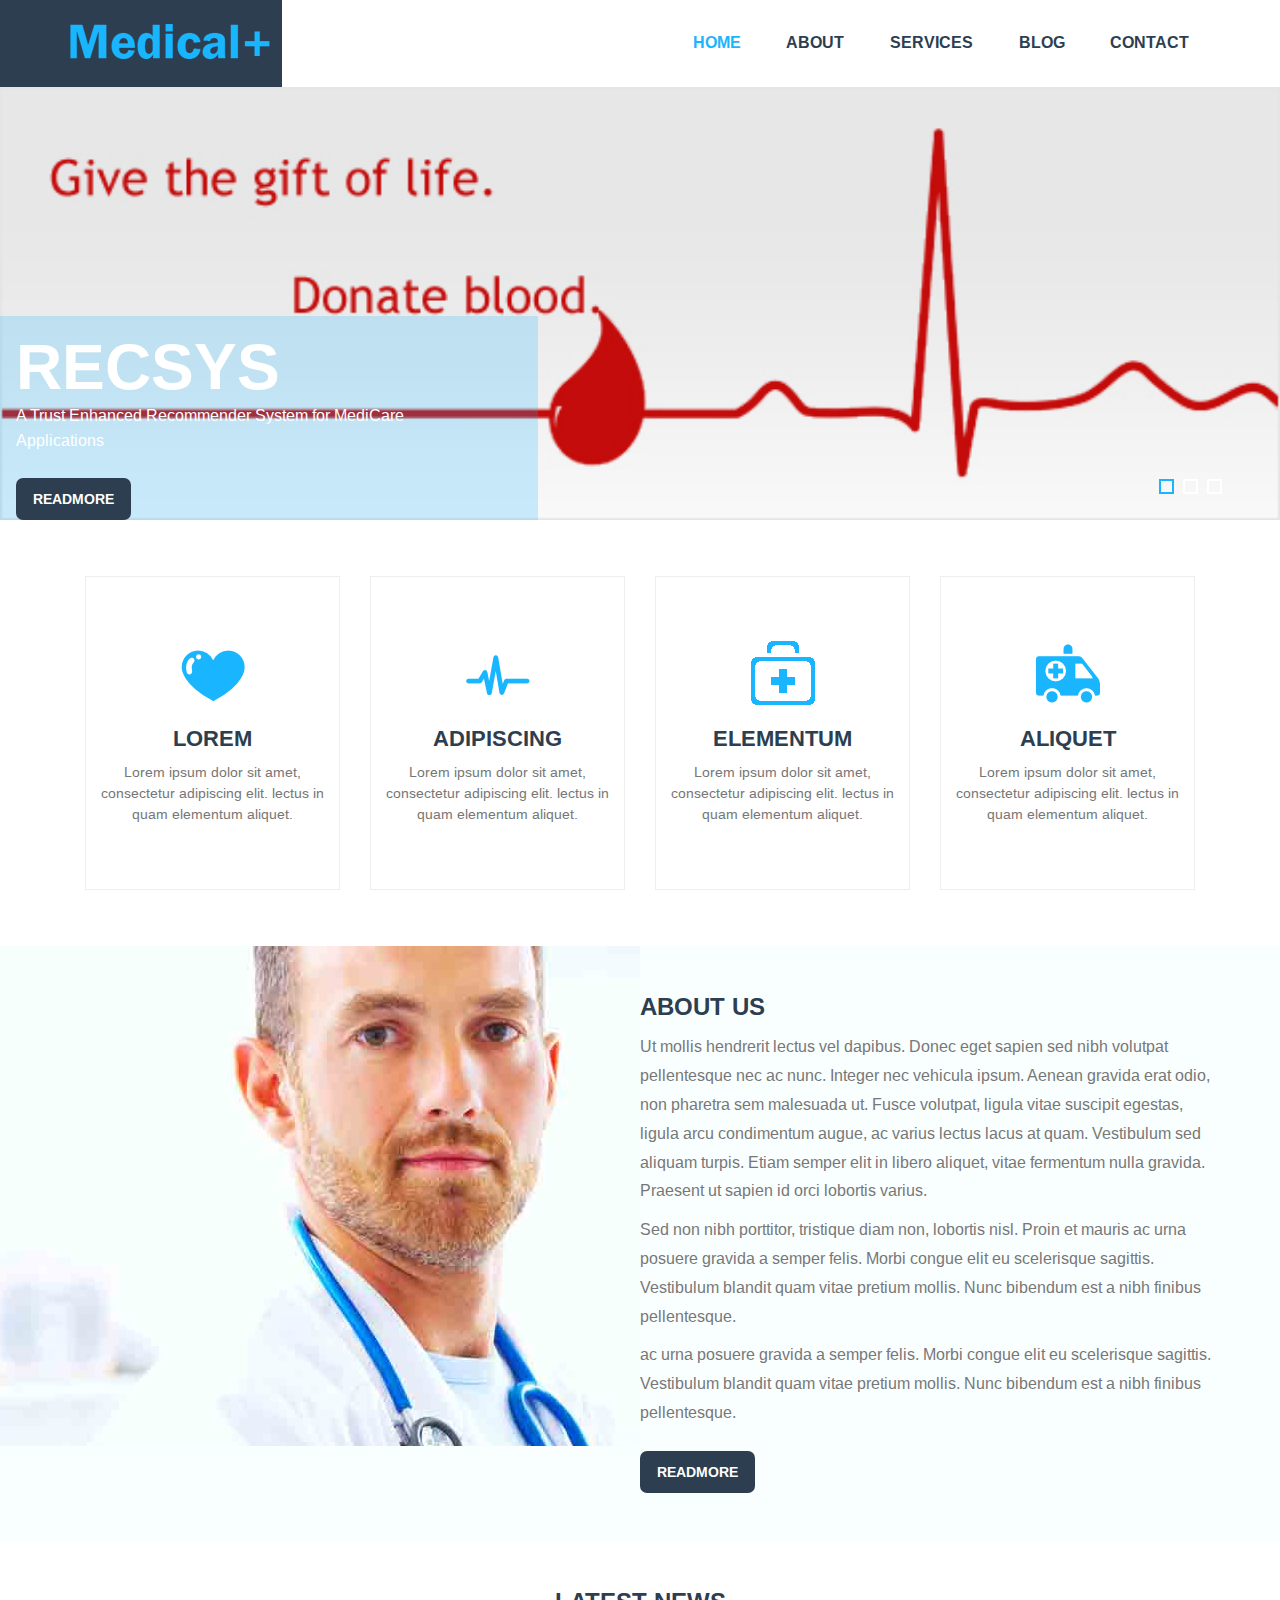
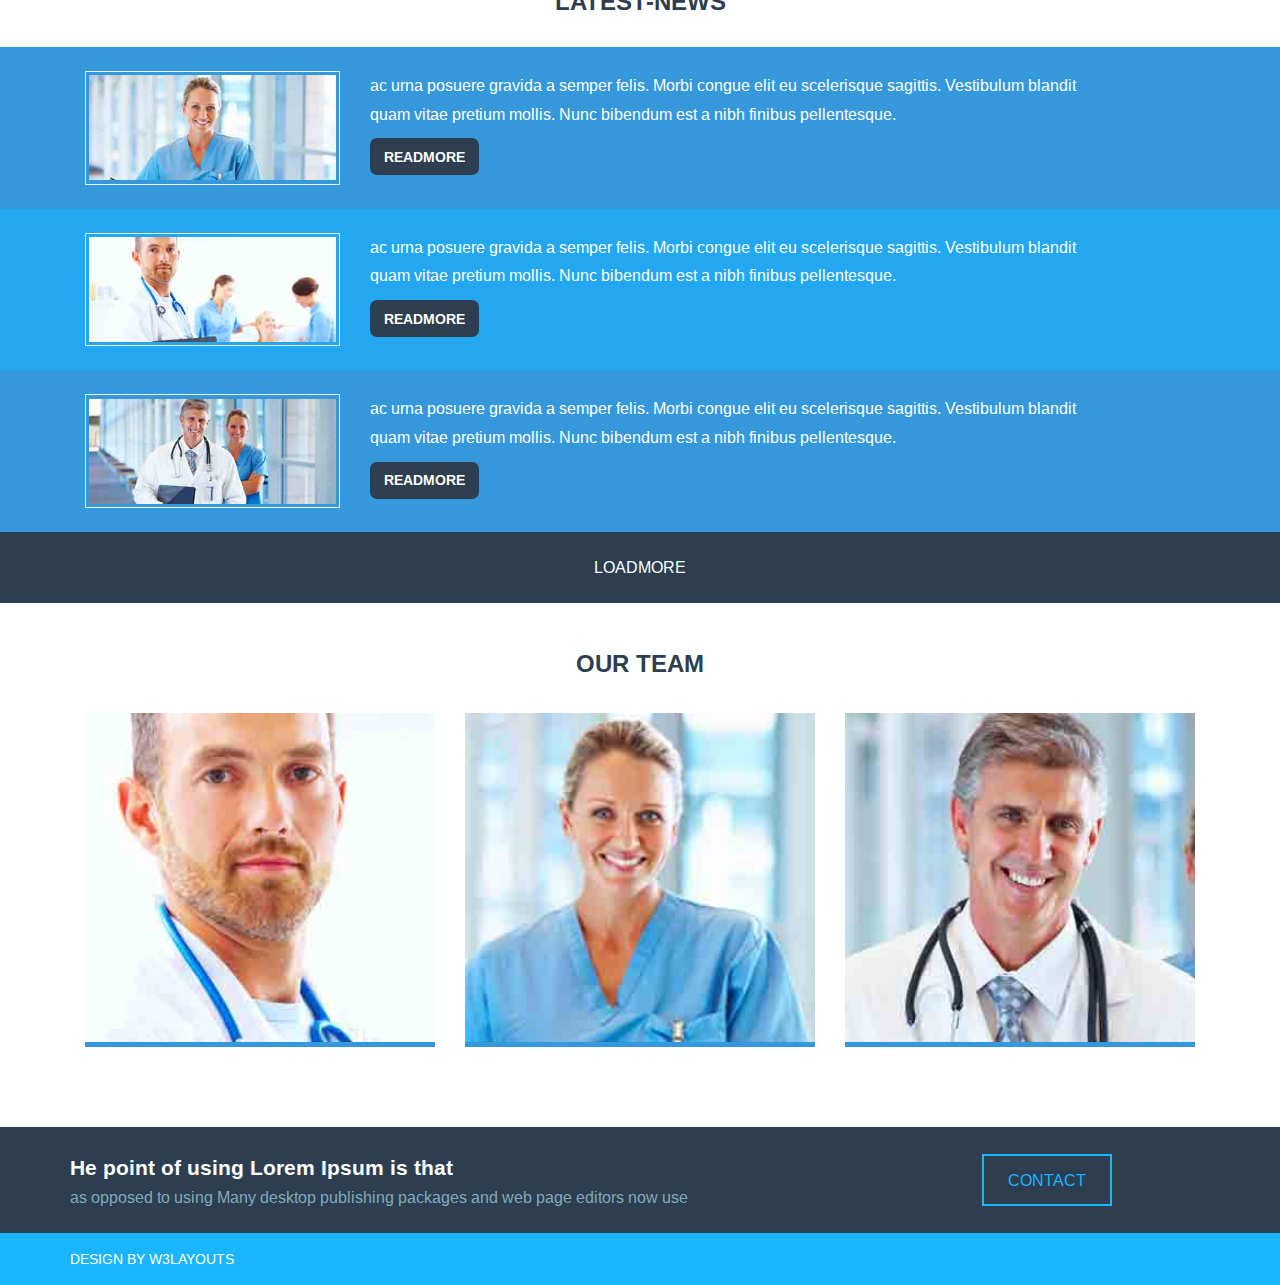
==== templates/Templates/web/index.html @ cd2fe756 "sample templates collection for UI" ====
<!DOCTYPE HTML>
<html>
	<head>
		<title>tRecSys</title>
		<link href="css/bootstrap.css" rel='stylesheet' type='text/css' />
		<script src="js/jquery.min.js"></script>
		 <!-- Custom Theme files -->
		<link href="css/style.css" rel='stylesheet' type='text/css' />
   		 <!-- Custom Theme files -->
   		 <meta name="viewport" content="width=device-width, initial-scale=1">
		 <script type="application/x-javascript"> addEventListener("load", function() { setTimeout(hideURLbar, 0); }, false); function hideURLbar(){ window.scrollTo(0,1); } </script>
   		 <!-- webfonts -->
   		 <link href='http://fonts.googleapis.com/css?family=Arimo:400,700' rel='stylesheet' type='text/css'>
   		  <!-- webfonts -->
	</head>
	<body>
		<!-- container -->
			<!-- header -->
			<div class="header">
				<div class="container">
					<!-- logo -->
					<div class="logo">
						<a href="index.html"><img src="images/logo.png" title="medicalpluse" /></a>
					</div>
					<!-- logo -->
					<!-- top-nav -->
					<div class="top-nav">
						<span class="menu"> </span>
						<ul>
							<li class="active"><a href="index.html">Home</a></li>
							<li><a href="about.html">About</a></li>
							<li><a href="services.html">Services</a></li>
							<li><a href="blog.html">Blog</a></li>
							<li><a href="contact.html">Contact</a></li>
						</ul>
					</div>
					<!-- top-nav -->
					<!-- script-for-nav -->
					<script>
						$(document).ready(function(){
							$("span.menu").click(function(){
								$(".top-nav ul").slideToggle(300);
							});
						});
					</script>
					<!-- script-for-nav -->
					<div class="clearfix"> </div>
				</div>
			</div>
			<!-- /header -->
		</div>
		<!-- /container -->
		<!-- banner -->
		<div class="benner">
				<!-- slider -->
				<!--- img-slider --->
				<div class="img-slider">
						<!----start-slider-script---->
					<script src="js/responsiveslides.min.js"></script>
					 <script>
					    // You can also use "$(window).load(function() {"
					    $(function () {
					      // Slideshow 4
					      $("#slider4").responsiveSlides({
					        auto: true,
					        pager: true,
					        nav: true,
					        speed: 500,
					        namespace: "callbacks",
					        before: function () {
					          $('.events').append("<li>before event fired.</li>");
					        },
					        after: function () {
					          $('.events').append("<li>after event fired.</li>");
					        }
					      });
					
					    });
					  </script>
					<!----//End-slider-script---->
					<!-- Slideshow 4 -->
					    <div  id="top" class="callbacks_container">
					      <ul class="rslides" id="slider4">
					        <li>
					          <img class="img-responsive" src="images/slide1.jpg" alt="">
					          <div class="slider-caption">
					          	<h1>RecSys</h1>
					         	 <p>A Trust Enhanced Recommender System for MediCare Applications </p>
					         	 <a class="caption-btn" href="#">ReadMore</a>
					          </div>
					        </li>
					        <li>
					          <img src="images/slide2.jpg" alt="">
					           <div class="slider-caption">
					          	<h1>RecSys</h1>
					          	<p>A Trust Enhanced Recommender Systems for Medicare Applications </p>
					            <a class="caption-btn" href="#">ReadMore</a>
					          </div>
					        </li>
					        <li>
					          <img src="images/slide3.jpg" alt="">
					           <div class="slider-caption">
					           	<h1>RecSys</h1>
					           <p>A Trust Enhanced Recommender Systems for Medicare Applications  </p>
					           <a class="caption-btn" href="#">ReadMore</a>
					          </div>
					        </li>
					      </ul>
					    </div>
					    <div class="clearfix"> </div>
					</div>
						<!-- slider -->
					</div>
		<!-- /banner -->
		<!-- top-grids -->
		<div class="top-grids text-center">
			<div class="container">
				<div class="col-md-3">
					<div class="top-grid">
						<span class="t-icon1"> </span>
						<h3>Lorem</h3>
						 <p>Lorem ipsum dolor sit amet, consectetur adipiscing elit. lectus in quam elementum aliquet.</p>
					</div>
				</div>
				<div class="col-md-3">
					<div class="top-grid">
						<span class="t-icon2"> </span>
						<h3>adipiscing</h3>
						 <p>Lorem ipsum dolor sit amet, consectetur adipiscing elit. lectus in quam elementum aliquet.</p>
					</div>
				</div>
				<div class="col-md-3">
					<div class="top-grid">
						<span class="t-icon3"> </span>
						<h3>elementum</h3>
						 <p>Lorem ipsum dolor sit amet, consectetur adipiscing elit. lectus in quam elementum aliquet.</p>
					</div>
				</div>
				<div class="col-md-3">
					<div class="top-grid">
						<span class="t-icon4"> </span>
						<h3>aliquet</h3>
						 <p>Lorem ipsum dolor sit amet, consectetur adipiscing elit. lectus in quam elementum aliquet.</p>
					</div>
				</div>
				<div class="clearfix"> </div>
			</div>
			
		</div>
		<!-- top-grids -->
		<!-- mid-grids -->
		<div class="mid-grids">
			<div class="col-md-6 mid-grid-left">
				
			</div>
			<div class="col-md-6 mid-grid-right">
				<h2>About Us</h2>
				<p>Ut mollis hendrerit lectus vel dapibus. Donec eget sapien sed nibh volutpat pellentesque nec ac nunc. Integer nec vehicula ipsum. Aenean gravida erat odio, non pharetra sem malesuada ut. Fusce volutpat, ligula vitae suscipit egestas, ligula arcu condimentum augue, ac varius lectus lacus at quam. Vestibulum sed aliquam turpis. Etiam semper elit in libero aliquet, vitae fermentum nulla gravida. Praesent ut sapien id orci lobortis varius.</p>
				<p>Sed non nibh porttitor, tristique diam non, lobortis nisl. Proin et mauris ac urna posuere gravida a semper felis. Morbi congue elit eu scelerisque sagittis. Vestibulum blandit quam vitae pretium mollis. Nunc bibendum est a nibh finibus pellentesque.</p>
				<p>ac urna posuere gravida a semper felis. Morbi congue elit eu scelerisque sagittis. Vestibulum blandit quam vitae pretium mollis. Nunc bibendum est a nibh finibus pellentesque.</p>
				<a class="about-btn" href="about.html">ReadMore</a>
			</div>
			<div class="clearfix"> </div>
		</div>
		<!-- mid-grids -->
		<!-- bottom-grids -->
		<div class="bottom-grids">
				<h2>Latest-News</h2>
				<div class="bottom-grid bottom-grid1">
					<div class="container">
					<div class="col-md-3 bottom-grid-left">
						<a href="#"><img src="images/pic1.jpg" title="name" /></a>
					</div>
					<div class="col-md-9 bottom-grid-right">
						<p>ac urna posuere gravida a semper felis. Morbi congue elit eu scelerisque sagittis. Vestibulum blandit quam vitae pretium mollis. Nunc bibendum est a nibh finibus pellentesque.</p>
						<a class="news-btn" href="#">ReadMore</a>
					</div>
					<div class="clearfix"> </div>
					</div>
				</div>
				<div class="bottom-grid bottom-grid2">
					<div class="container">
					<div class="col-md-3 bottom-grid-left">
						<a href="#"><img src="images/pic2.jpg" title="name" /></a>
					</div>
					<div class="col-md-9 bottom-grid-right">
						<p>ac urna posuere gravida a semper felis. Morbi congue elit eu scelerisque sagittis. Vestibulum blandit quam vitae pretium mollis. Nunc bibendum est a nibh finibus pellentesque.</p>
						<a class="news-btn" href="#">ReadMore</a>
					</div>
					<div class="clearfix"> </div>
					</div>
				</div>
				<div class="bottom-grid bottom-grid3">
					<div class="container">
					<div class="col-md-3 bottom-grid-left">
						<a href="#"><img src="images/pic3.jpg" title="name" /></a>
					</div>
					<div class="col-md-9 bottom-grid-right">
						<p>ac urna posuere gravida a semper felis. Morbi congue elit eu scelerisque sagittis. Vestibulum blandit quam vitae pretium mollis. Nunc bibendum est a nibh finibus pellentesque.</p>
						<a class="news-btn" href="#">ReadMore</a>
					</div>
					<div class="clearfix"> </div>
					</div>
				</div>
				<div class="clearfix"> </div>
				<a class="load-news" href="#">LoadMore</a>
			</div>
		</div>
		<!-- bottom-grids -->
		<!-- team -->
		<div class="team">
						<div class="container">
							<div class="team-head text-center">
								<h3>Our team</h3>
							</div>
							<!-- team-grids -->
							<div class="team-grids">
								<div class="col-md-4">
									<div class="team-grid">
										<div class="team-people">
											<div class="team-people-pic">
												<img src="images/d1.jpg" title="name">
											</div>
											<div class="team-people-info">
												<h3>Established</h3>
												<p>reader will be distracted by the readable</p>
											</div>
										</div>
									</div>
								</div>
								<div class="col-md-4">
									<div class="team-grid">
										<div class="team-people">
											<div class="team-people-pic">
												<img src="images/d2.jpg" title="name">
											</div>
											<div class="team-people-info">
												<h3>Established</h3>
												<p>reader will be distracted by the readable</p>
											</div>
										</div>
									</div>
								</div>
								<div class="col-md-4">
									<div class="team-grid">
										<div class="team-people">
											<div class="team-people-pic">
												<img src="images/d3.jpg" title="name">
											</div>
											<div class="team-people-info">
												<h3>Established</h3>
												<p>reader will be distracted by the readable</p>
											</div>
										</div>
									</div>
								</div>
								<div class="clearfix"> </div>
							</div>
						</div>
					</div>
		<!-- team -->
		<!-- team-grids-caption -->
		<div class="team-grids-caption">
								<div class="container">
									<div class="team-grids-caption-left">
										<h4>He point of using Lorem Ipsum is that</h4>
										<p>as opposed to using Many desktop publishing packages and web page editors now use </p>
									</div>
									<div class="team-grids-caption-right">
										<a class="team-btn" href="contact.html">Contact</a>
									</div>
									<div class="clearfix"> </div>
								</div>
							</div>
		<!-- team-grids-caption -->
		<!-- footer -->
		<div class="footer">
			<div class="container">
				<p class="copy-right">Design by <a href="http://w3layouts.com/">W3layouts</a></p>
			</div>
		</div>
		<!-- /footer -->
	</body>
</html>
---- templates/Templates/web/css/style.css ----
/*--
Author: W3layouts
Author URL: http://w3layouts.com
License: Creative Commons Attribution 3.0 Unported
License URL: http://creativecommons.org/licenses/by/3.0/
--*/
html, body{
  	font-family: 'Arimo', sans-serif;
    font-size: 100%;
  	background: #FFf;
}
body a{
	transition:0.5s all;
	-webkit-transition:0.5s all;
	-moz-transition:0.5s all;
	-o-transition:0.5s all;
	-ms-transition:0.5s all;
}
input [type="text"],input [type="submit"],input [type="button"],textarea{
	-webkit-appearance:none;
}
/*-- header --*/
.header{
	padding: 1em 0;
	background: url(../images/header-bg.png) no-repeat 0px 0px;
	background-size: 27% 100%;
}
.logo{
	float:left;
	margin-top:0.5em;
}
span.menu{
	display:none;
}
.top-nav{
	float:right;
}
.top-nav ul{
	margin:0;
	padding:0;
}
.top-nav ul li{
	display:inline-block;
}
.top-nav ul li a{
	text-transform:uppercase;
	font-weight:700;
	color:#2C3E50;
	margin:1em 1.3em;
	display:inline-block;
	text-decoration:none;
}
.top-nav ul li a:hover,.top-nav ul li.active a{
	color:#19b5fe;
}
/*----slider----*/
.benner{
}
.img-slider{
}
#slider2,
#slider3 {
  box-shadow: none;
  -moz-box-shadow: none;
  -webkit-box-shadow: none;
  margin: 0 auto;
}
.rslides_tabs li {
  display: inline;
  float: none;
  margin-right: 1px;
}
.rslides_tabs a {
  width: auto;
  line-height: 20px;
  padding: 9px 20px;
  height: auto;
  background: transparent;
  display: inline;
}
.rslides_tabs li:first-child {
  margin-left: 0;
}
.rslides_tabs .rslides_here a {
  background: rgba(255,255,255,.1);
  color: #fff;
  font-weight: bold;
}
.events {
  list-style: none;
}
.callbacks_container {
  position: relative;
  float: left;
  width: 100%;
}
.callbacks {
  position: relative;
  list-style: none;
  overflow: hidden;
  width: 100%;
  padding: 0;
  margin: 0;
}
.callbacks li {
  position: absolute;
  width: 100%;
  left: 0;
  top: 0;
}
.callbacks img {
  position: relative;
  z-index: 1;
  height: auto;
  border: 0;
}
.callbacks_nav {
  	display:none;
}
.rslides {
  position: relative;
  list-style: none;
  overflow: hidden;
  width: 100%;
  padding: 0;
  margin: 0;
}
.rslides li {
  -webkit-backface-visibility: hidden;
  position: absolute;
  display: none;
  width: 100%;
  left: 0;
  top: 0;
}
.rslides li:first-child {
  position: relative;
  display: block;
  float: left;
}
.rslides img {
  height: auto;
  border: 0;
  width:100%;
}
.callbacks_tabs{
	list-style: none;
	position: absolute;
	bottom: 6%;
	z-index: 999;
	right: 4.5%;
	padding: 0;
	margin: 0;
}
.callbacks_tabs li{
	display:inline-block;
}
@media screen and (max-width: 600px) {
  h1 {
    font: 24px/50px "Helvetica Neue", Helvetica, Arial, sans-serif;
    }
  .callbacks_nav {
    top: 47%;
    }
}
/*----*/
.callbacks_tabs a{
   visibility: hidden;
}
.callbacks_tabs a:after {
  content: "\f111";
  font-size:0;
  font-family: FontAwesome;
  visibility: visible;
  display: block;
  height:15px;
  width:15px;
  display:inline-block;
  border:2px solid #FFF;
}
.callbacks_here a:after{
	border:2px solid #19b5fe;
}
/*-- slider-caption --*/
.slider-caption{
	position: absolute;
	top: 0;
	z-index: 999;
	left: 0%;
	top: 59%;
	background: rgba(25, 181, 254, 0.21);
	padding: 1em;
	width: 42%;
}
.slider-caption h1{
	font-weight: 700;
	text-transform: uppercase;
	font-size: 4em;
	margin: 0;
	padding: 0;
	color:#FFF;
}
.slider-caption{

}
.slider-caption h1 span{
	color:#2C3E50;
}
.slider-caption p{
	color: #FFF;
	font-weight: 100;
	font-size: 1em;
	width: 89%;
	line-height: 1.6em;
}
a.caption-btn{
	background:#2C3E50;
	padding:0.8em 1.2em;
	text-transform:uppercase;
	color:#FFF;
	font-weight:700;
	display:inline-block;
	margin-top:1em;
	text-decoration:none;
	font-size: 0.875em;
	border-radius:0.5em;
	-webkit-border-radius:0.5em;
	-moz-border-radius:0.5em;
	-o-border-radius:0.5em;
	-ms-border-radius:0.5em;
}
a.caption-btn:hover{
	background:#19b5fe;
}
/*-- //slider --*/
/*-- top-grids --*/
.top-grids{
	padding:3.5em 0;
}
.top-grid{
	border:1px solid #EEE;
	padding:4em 0;
	transition:border-color 0.5s all;
}
.top-grid:hover{
	border-color:#19b5fe;
}
.top-grid h3{
	color: #2C3E50;
	font-size: 1.4em;
	text-transform: uppercase;
	margin: 0;
	padding: 0.7em 0 0.5em;
	font-weight: 900;
}
.top-grid p{
	color: #777;
	line-height: 1.5em;
	font-size: 0.875em;
	width: 90%;
	margin: 0 auto;
}
.top-grid span{
	width:64px;
	height:64px;
	display:inline-block;
	background:url(../images/top-icons.png) no-repeat 0px 0px;
}
.top-grid span.t-icon1{
	background-position:0px 0px;
}
.top-grid span.t-icon2{
	background-position: -84px 0px;
}
.top-grid span.t-icon3{
	background-position: -162px 0px;
}
.top-grid span.t-icon4{
	background-position: -242px 0px;
}
/*-- mid-grids --*/
.mid-grids {
	background: #f9ffff;
}
.mid-grid-right{
	padding:3em 0;
}
.mid-grid-left{
	padding:0;
	background:url(../images/about-pic.jpg) no-repeat 0px 0px;
	background-size:cover;
	min-height:500px;
}
.mid-grid-right h2{
	color: #2C3E50;
	font-size: 1.5em;
	text-transform: uppercase;
	margin: 0;
	padding: 0em 0 0.5em;
	font-weight: 900;
}
.mid-grid-right p{
	color: #777;
	line-height: 1.8em;
	width:90%;
}
a.about-btn{
	background:#2C3E50;
	padding:0.8em 1.2em;
	text-transform:uppercase;
	color:#FFF;
	font-weight:700;
	display:inline-block;
	margin-top:1em;
	text-decoration:none;
	font-size: 0.875em;
	border-radius:0.5em;
	-webkit-border-radius:0.5em;
	-moz-border-radius:0.5em;
	-o-border-radius:0.5em;
	-ms-border-radius:0.5em;
}
a.about-btn:hover{
	background:#19b5fe;
}
/*-- .bottom-grids --*/
.bottom-grids{
	padding: 3em 0 0 0;
}
.bottom-grids h2{
	color: #2C3E50;
	font-size: 1.5em;
	text-transform: uppercase;
	margin: 0;
	padding: 0em 0 1.3em;
	font-weight: 900;
	text-align: center;
}
.bottom-grids h2{
	
}
.bottom-grid-left img{
	width:100%;
	border:1px solid #EEE;
	padding:0.2em;
}
a.news-btn{
	background:#2C3E50;
	padding:0.6em 1em;
	text-transform:uppercase;
	color:#FFF;
	font-weight:700;
	display:inline-block;
	text-decoration:none;
	font-size: 0.875em;
	border-radius:0.5em;
	-webkit-border-radius:0.5em;
	-moz-border-radius:0.5em;
	-o-border-radius:0.5em;
	-ms-border-radius:0.5em;
}
a.news-btn:hover{
	background:#19b5fe;
}
.bottom-grid-right p{
	color: #FFF;
	line-height: 1.8em;
	width: 90%;
}
.bottom-grid{
	padding:1.5em 0;
}
.bottom-grid1{
	background:#3498DB;
}
.bottom-grid2{
	background:#22A7F0;
}
.bottom-grid3{
	background:#3498DB;
}
a.load-news{
	background:#2C3E50;
	display:block;
	 text-align:center;
	 color:#FFF;
	 text-transform:uppercase;
	 padding:1.5em 0;
	 text-decoration:none;
}
a.load-news:hover{
	background: #19b5fe;
}
/*--- team ---*/
.team{
	padding: 3em 0;
}
.team-head{
	
}
.team-head h3{
	font-weight: 700;
	text-transform: uppercase;
	color: #2C3E50;
	margin: 0;
	padding: 0 0 0.5em 0;
}
.team-people{
	position:relative;
}
.team-people-pic{
	position:relative;
}
.team-people-info{
	position:absolute;
	top:0px;
	bottom:0px;
	width:100%;
	background:rgba(25, 181, 254, 0.58);
	text-align:center;
	display:none;
}
.team-people-pic img{
	width:100%;
}
.team-people-info h3{
	margin-top: 4.5em;
	color:#FFF;
	font-weight:700;
	text-transform:uppercase;
	margin-bottom:0;
	padding:0 0 0.5em 0;
}
.team-people-info p{
	color:#FFF;
	width:90%;
	margin:0 auto;
}
.team-grid:hover div.team-people-info{
	display:block;
}
.team-grids{
	padding:1.5em 0 0 0;
}
.team-grids-caption{
	background:#f2f2f2;
	padding:1.5em 0;
}
.team-grids-caption-left{
	float: left;
	width: 77%;
	margin-top: 0.38em;
}
.team-grids-caption-right{
	float:right;
	width:20%;
}
.team-grids-caption-left h4{
	color:#2C3E50;
	font-weight:700;
	font-size:1.3em;
	margin:0;
	padding:0 0 0.3em 0;
}
.team-grids-caption-left p{
	margin:0;
	padding:0;
	color:#777;
}
.team-grid {
	margin: 0 0 2em 0;
	border-bottom: 5px solid #3498DB;
}
.team-grid:hover div.team-people-pic img{
}
.team-grids-caption{
	background:#2C3E50;
	padding:1.5em 0;
}
.team-grids-caption-left{
	float: left;
	width: 77%;
	margin-top: 0.38em;
}
.team-grids-caption-right{
	float:right;
	width:20%;
}
.team-grids-caption-left h4{
	color:#FFF;
	font-weight:700;
	font-size:1.3em;
	margin:0;
	padding:0 0 0.3em 0;
}
.team-grids-caption-left p{
	margin: 0;
	padding: 0;
	color: #81AABD;
}
a.team-btn{
	border: 2px solid #19b5fe;
	text-transform: uppercase;
	padding: 0.8em 1.5em;
	margin-top: 0.2em;
	display: inline-block;
	color: #19b5fe;
	text-decoration: none;
}
a.team-btn:hover{
	border-color:#FFF;
	color:#FFF;
}
/*-- footer --*/
.footer{
	padding:1em 0;
	background:#19b5fe;
}
p.copy-right{
	float:left;
	margin:0;
	padding:0;	
	color:#FFF;
	text-transform:uppercase;
	font-size:0.875em;
}
p.copy-right a{
	color:#FFF;
	text-decoration:none;
}
p.copy-right a:hover{
	color:#2C3E50;
}
/*-- about us --*/
.header-border{
	border-bottom: 1px solid #F9F9F9;
}
/*-- aboutus --*/
.about{
}
.about-left{
	
}
.about-left h1{
	font-weight: 700;
	text-transform: uppercase;
	color: #2C3E50;
	margin: 0;
	padding: 0 0 0.5em 0;
	font-size:1.5em;
}
.about-left p{
	color: #777;
	line-height: 1.8em;
}
.about-grids{
	padding:1.5em 0;
}
.about-left ul{
	margin:0 0 0.8em 3em;
	padding:0;
}
.about-left ul li{
	display:block;
}
.about-left ul li a{
	color: #777;
	text-decoration:none;
	padding:0.3em 0;
	display:block;
}
.about-left ul li a:hover{
	color:#19b5fe;
}
.about-left ul li a span{
	width:8px;
	height:8px;
	display:inline-block;
	background:url(../images/arrow.png) no-repeat 0px 0px;
	margin-right:0.5em;
}
.about-left h2{
	font-weight: 700;
	text-transform: uppercase;
	color: #2C3E50;
	margin: 0;
	padding: 0 0 0.5em 0;
	font-size:1.3em;
}
.news-grid{
	margin-top: 0.7em;
}
.news-grid img{
	width:100%;
}
.recent-posts{
	margin-top:2em;
}
.recent-post-grids{
	
}
.r-post-grid-left{
	float:left;
	width:29%;
}
.r-post-grid-left a img{
	width:100%;
	border:1px solid #EEE;
	padding:0.2em;
}
.r-post-grid-right{
	float:right;
	width:68%;
}
.r-post-grid-right h4{
	margin:0;
	padding:0 0 0.4em 0;
	color:#2C3E50;
	text-transform:uppercase;
	font-size:0.9em;
}
.r-post-grid-right p{
	color: #777;
	font-size: 0.875em;
	line-height: 1.5em;
	margin:0;
}
.r-post-grid{
	border-bottom:1px dotted #EEE;
	padding:0.8em 0 0.8em 0;
}
/*-- services --*/
/*--  services --*/
.services{
	padding:1.5em 0;
}
.services-left{
	padding-left:0;
}
.services-left h1{
	font-weight: 700;
	text-transform: uppercase;
	color: #2C3E50;
	margin: 0;
	padding: 0 0 0.5em 0;
	font-size: 1.5em;
}
.services-left-grid{
	padding:1em 0;	
}
.services-left-grid h3{
	font-weight: 700;
	text-transform: uppercase;
	color: #2C3E50;
	margin: 0;
	padding: 0 0 0.5em 0;
	font-size: 1.2em;
}
.services-left-grid p{
	color: #777;
	line-height: 1.8em;
	margin: 0.5em 0 0.8em 0;
}
a.more-btn{
	background: #2C3E50;
	padding: 0.7em 1em;
	font-size: 0.875em;
	text-transform: uppercase;
	color: #FFF;
	font-weight: 700;
	display: inline-block;
	margin-top: 1em;
	text-decoration: none;
	border-radius: 0.5em;
	-webkit-border-radius: 0.5em;
	-moz-border-radius: 0.5em;
	-o-border-radius: 0.5em;
	-ms-border-radius: 0.5em;
}
a.more-btn:hover{
	background: #19b5fe;
}
ul.pagenation{
	margin: 1em 0 0 0;
	padding: 0;
}
ul.pagenation li{
	display:inline-block;
}
ul.pagenation li a{
	background: #2C3E50;
	padding: 0.7em 1em;
	font-size: 0.875em;
	text-transform: uppercase;
	color: #FFF;
	font-weight: 700;
	display: inline-block;
	text-decoration: none;
	border-radius: 0.5em;
	-webkit-border-radius: 0.5em;
	-moz-border-radius: 0.5em;
	-o-border-radius: 0.5em;
	-ms-border-radius: 0.5em;
}
ul.pagenation li a:hover{
	background: #19b5fe;
}
.services-right ul li a{
	display:block;
}
.services-right ul{
	margin:0;
	padding:0;
}
.services-right ul li{
	display:block;
}
.services-right ul li a{
	color:#777;
	padding:0.5em 0;
	border-bottom:1px dashed #EEE;
	text-decoration:none;
}
.services-right ul li a:hover{
	color:#19b5fe;
}
.services-right ul li a span{
	width:8px;
	height:8px;
	display:inline-block;
	background:url(../images/arrow.png) no-repeat 0px 0px;
	margin-right:0.4em;
}
.services-right h3{
	font-weight: 700;
	text-transform: uppercase;
	color: #2C3E50;
	margin: 0;
	padding: 0 0 0.9em 0;
	font-size: 1.3em;
}
/*-- blog --*/
.blog{
	
}
.blog a{
	text-decoration:none;
}
.blog-head-left{
	float:left;
}
.blog-head-left h3{
	color:#FFF;
	font-size:2em;
}
.blog-head-right{
	float:right;
	margin-top: 0.7em;
}
.blog-head-right ul li{
	display:inline-block;
}
.blog-head-right ul li a{
	color:#69BAE9;
}
.blog-head-right ul li a span{
	height:13px;
	width:10px;
	background:url(../images/nav-arrow.png) no-repeat 0px 0px;
	display:inline-block;
	vertical-align: middle;
	margin:0 0.5em;
}
/*----*/
.blog-content-left{
	float:left;
	width:73%;
}
.blog-content-right{
	float:right;
	width: 23.5%;
}
.blog-artical-info-head h2 a{
	color: #2C3E50;
	font-size: 0.875em;
	margin: 0.5em 0;
	display: block;
	text-decoration: none;
}
.b-tag-weight ul{
	margin:0;
	padding:0;
}
.blog-artical-basicinfo{
	float:left;
	width: 12%;
}
.blog-artical-basicinfo ul{
	margin:0;
	padding:0;
}
.blog-artical-basicinfo li{
	width: 80px;
	height: 80px;
	border-radius: 30em;
	-webkit-border-radius: 30em;
	-moz-border-radius: 30em;
	-o-border-radius: 30em;
	border: 1px solid #19b5fe;
	text-align: center;
	margin: 0.8em auto;
	list-style:none;
}
.blog-artical-info{
	float:right;
	width:85%;
}
.post-date span{
	display:block;
	color:#19b5fe;
	font-size: 1.5em;
}
.post-date label{
	font-size: 12px;
	color: #19b5fe;
	margin-top: -0.2em;
	display: block;
}
.post-date p{
	padding: 0.7em 0 0 0;
}
.categoery span{
	width: 28px;
	height: 28px;
	background: url(../images/photo.png) no-repeat 0px 0px;
	display: inline-block;
	margin-top: 1.7em;
}
.artlick span{
	width: 28px;
	height: 28px;
	display: inline-block;
	background: url(../images/like.png) no-repeat 0px 0px;
	margin-top: 1em;
}
.artlick i{
	display: block;
	color: #19b5fe;
	margin-top: -0.3em;
	font-style:normal;
}
.art-comment span{
	width: 28px;
	height: 28px;
	display: inline-block;
	background: url(../images/bub-icon.png) no-repeat 0px 0px;
	margin-top: 0.9em;
}
.art-comment i{
	display: block;
	color: #19b5fe;
	margin-top: -0.3em;
	font-style:normal;
}
.blog-content{
	margin: 3em 0 6em;
}
.blog-artical-info-head ul{
	padding:0.6em;
	border:1px solid #EEE;
	border-right:0;
	border-left:0;
}
.blog-artical-info-head ul li{
	display:inline-block;
}
.blog-artical-info-head ul li span{
	height: 20px;
	width: 20px;
	display: inline-block;
	background: url(../images/tag.png) no-repeat 0px 0px;
	vertical-align: middle;
	margin-right: 0.5em;
}
.blog-artical-info-head ul li a,.blog-artical-info-head ul li{
	color: #777;
	font-size:1em;
	display: inline-block;
	padding: 0 0.2em;
	transition:0.5s all;
	-webkit-transition:0.5s all;
	-moz-transition:0.5s all;
	-o-transition:0.5s all;
}
.blog-artical-info-head ul li a:hover{
	color:#19b5fe;
}
.blog-artical-info-text p{
	color: #777;
	font-size: 1em;
	line-height: 1.6em;
	margin: 1em 0;
	font-weight: 100;
}
.blog-artical-info-text p a{
	color: #19b5fe;
	margin-left: 0.4em;
	font-size: 0.875em;
	vertical-align: middle;
}
.blog-artical{
	margin-bottom:2em;
}
.blog-artical-info-img img{
	border-bottom: 2px solid #19b5fe;
	width:100%;
}
.blog-pagenat ul li{
	display:inline-block;
}
.blog-pagenat ul li a{
	display: block;
	background: #2C3E50;
	padding: 0.7em 1em;
	font-size: 0.875em;
	text-transform: uppercase;
	color: #FFF;
	font-weight: 700;
	display: inline-block;
	margin-top: 1em;
	text-decoration: none;
	border-radius: 0.5em;
	-webkit-border-radius: 0.5em;
	-moz-border-radius: 0.5em;
	-o-border-radius: 0.5em;
	-ms-border-radius: 0.5em;
}
.blog-pagenat ul li a:hover{
	background: #19b5fe;
}
.blog-pagenat ul li a.frist span{
	width:13px;
	height:17px;
	display:inline-block;
	background:url(../images/page-icons.png) no-repeat 0px 0px;
	vertical-align:middle;
}
.blog-pagenat ul li a.last span{
	width:13px;
	height:17px;
	display:inline-block;
	background:url(../images/page-icons.png) no-repeat -10px 0px;
	vertical-align:middle;
}
.blog-pagenat{
	text-align:center;
}
/*----*/
.blog-content-right{
	
}
.b-search{
	position: relative;
	border: 1px solid #EEE;
	padding: 0.5em 0;
}
.b-search input[type="text"]{
	width: 80%;
	outline: none;
	padding: 0em 0.6em;
	font-size: 1em;
	color: #999;
	position: relative;
	border: none;
	font-family: 'Arimo', sans-serif;
}
.b-search input[type="submit"]{
	background: url(../images/search-icon.png) no-repeat 0px 2px;
	border: none;
	height: 26px;
	width: 26px;
	display: inline-block;
	position: absolute;
	outline: none;
	cursor: pointer;
	top: 6px;
	right: 2px;
}
.twitter-weight-grid h4 span{
	width: 24px;
	height: 24px;
	display: inline-block;
	background: url(../images/social-icons.png) no-repeat 0px -1px;
	vertical-align: middle;
	margin-right: 0.5em;
}
.twitter-weight-grid h4{
	color:#2C3E50;
	font-size:1.2em;
	margin: 0;
}
.twitter-weight-grid p{
	color:#999;
	margin:0.5em 0;
	line-height:1.5em;
}
.twitter-weight-grid{
	padding: 1em 0;
	border-bottom: 1px solid #EEE;
}
.twitter-weight-grid p a{
	color:#19b5fe;
	transition:0.5s all;
	-webkit-transition:0.5s all;
	-moz-transition:0.5s all;
	-o-transition:0.5s all;
}
.twitter-weight-grid p a:hover{
	color:#000;
}
.twitter-weight-grid i a{
	color: #2C3E50;
	font-size: 1em;
	font-style:normal;
}
.twitter-weights h3{
	font-size: 1.4em;
	color: #2C3E50;
	margin: 0;
	padding: 0;
	font-weight:700;
	text-transform:uppercase;
}
.twitter-weights{
	margin-top:2em;
}
.twittbtn{
	color: #19b5fe;
	transition: 0.5s all;
	-webkit-transition: 0.5s all;
	-moz-transition: 0.5s all;
	-o-transition: 0.5s all;
	border-bottom:1px solid #EEE;
	padding:0.5em 0;
	display:block;
}
.twittbtn:hover{
	color:#000;
}
.b-tag-weight{
	margin-top:2em;
}
.b-tag-weight h3{
	font-size: 1.4em;
	color: #2C3E50;
	margin: 0.5em 0;
	text-transform: uppercase;
	font-weight: 700;
}
.b-tag-weight ul li{
	display:inline-block;
}
.b-tag-weight ul li a{
	background: #2C3E50;
	padding: 0.7em 1em;
	font-size: 0.875em;
	text-transform: uppercase;
	color: #FFF;
	font-weight: 700;
	display: inline-block;
	margin-top: 1em;
	text-decoration: none;
	border-radius: 0.5em;
	-webkit-border-radius: 0.5em;
	-moz-border-radius: 0.5em;
	-o-border-radius: 0.5em;
	-ms-border-radius: 0.5em;
}
.b-tag-weight ul li a:hover{
	background: #19b5fe;
}
/*----//End-blog----*/
/*------ contact -----*/
.contact {
	padding: 1em 0 8em;
}
.contact-head{
	text-align:left;
}
.contact-head h2{
	font-size: 1.7em;
	color: #2C3E50;
	font-weight: 700;
	text-transform: uppercase;
	margin: 0;
	padding: 0.8em 0 0.4em 0;
}
.contact-head span{
	color: #777;
}
.contact-map iframe{
	min-height:300px;
	width:100%;
	border:none;
	margin:1.5em 0 1em;
}
.contact-form-row{
	margin-bottom:1em;
}
.contact-form-row div{
	width: 32.6%;
	float: left;
	margin-right: 1%;
} 
.contact-form-row div span,.contact-form-row2  span{
	font-size:1.2em;
	color:#2C3E50;
	font-weight:700;
	text-transform:uppercase;
	display:block;
	padding:0 0 0.5em;
}
.contact-form-row div input[type="text"]{
	width:100%;
	padding:1em;	
	font-family: 'Droid Sans', sans-serif;
	border:1px solid #EEE;
	-webkit-appearance:none;
	outline:none;
	color:#777;
	transition:border-color 0.4s;
	-webkit-transition:border-color 0.4s;
	-moz-transition:border-color 0.4s;
	-o-transition:border-color 0.4s;
	-ms-transition:border-color 0.4s;
}
.contact-form-row div input[type="text"]:hover,.contact-form-row2 textarea:hover{
	color:#19b5fe;
	border-color:#19b5fe;
}
.contact-form-row div:nth-child(3){
	margin-right:0;
}
.contact-form-row2 textarea{
	width:100%;
	padding:1em;	
	font-family: 'Droid Sans', sans-serif;
	border:1px solid #EEE;
	-webkit-appearance:none;
	outline:none;
	color:#777;
	min-height:320px;
	resize:none;
	transition:border-color 0.4s;
	-webkit-transition:border-color 0.4s;
	-moz-transition:border-color 0.4s;
	-o-transition:border-color 0.4s;
	-ms-transition:border-color 0.4s;
}
.contact-form-row2 {
	margin-top:1em;
}
.contact-form input[type="submit"]{
	display: block;
	background: #2C3E50;
	padding: 0.7em 1em;
	font-size:1.2em;
	text-transform: uppercase;
	color: #FFF;
	font-weight: 700;
	display: inline-block;
	margin-top: 1em;
	text-decoration: none;
	border-radius: 0.5em;
	-webkit-border-radius: 0.5em;
	-moz-border-radius: 0.5em;
	-o-border-radius: 0.5em;
	-ms-border-radius: 0.5em;
	border:none;
	outline:none;
	transition:0.5s all;
	-webkit-transition:0.5s all;
	-moz-transition:0.5s all;
	-o-transition:0.5s all;
	-ms-transition:0.5s all;
}
.contact-form input[type="submit"]:hover{
	background: #19b5fe;
}
/*-- responsive-design --*/
@media(max-width:1366px){
	.mid-grid-left {
		background: url(../images/about-pic.jpg) no-repeat -48px 0px;
	}
}
@media(max-width:1280px){
	.mid-grid-left {
		background: url(../images/about-pic.jpg) no-repeat -57px 0px;
	}
	.header {
		background-size: 22% 100%;
	}
	.slider-caption {
		top: 53%;
	}
}
@media(max-width:1024px){
	.mid-grid-left {
		background: url(../images/about-pic.jpg) no-repeat -227px 0px;
	}
	.header {
		background-size: 25% 100%;
	}
	.slider-caption {
		top: 36%;
	}
	.slider-caption {
		width: 58%;
		top: 43%;
	}
	.top-grid {
		padding: 2em 0;
	}
}
@media(max-width:768px){
	.mid-grid-left {
		background: url(../images/about-pic.jpg) no-repeat -227px 0px;
	}
	.header {
		background:none;
	}
	.slider-caption {
		top: 36%;
	}
	.slider-caption {
		width: 69%;
		top: 30%;
	}
	.top-grid {
		padding: 1em 0;
		margin-bottom:1em;
	}
	span.menu{
		display:block;
	}
	span.menu:before{
		content: url(../images/nav-icon.png) no-repeat 0px 0px;
		cursor: pointer;
		position:absolute;
		right:0;
		top: -44px;
	}
	.top-nav{
		position: relative;
		clear: both;
		width: 100%;
		margin-top: 1em;
	}
	.top-nav ul{
		display:none;
	}
	.top-nav ul li {
		display:block;
	}
	.logo {
		margin-top: 1em;
	}
	.top-nav ul li a {
		width: 100%;
		margin:0;
		padding:0.7em 0;
		border-bottom:1px solid #EEE;
	}
	.slider-caption h1 {
		font-size: 2.8em;
	}
	.top-grids {
		padding: 1.5em 0;
	}
	.mid-grid-right {
		padding: 2em;
	}
	.mid-grid-right p {
		width:100%;
	}
	.bottom-grids {
		padding: 1em 0 0 0;
	}
	.bottom-grid-right{
		padding:1em 2em 0 2em;
	}
	.bottom-grid-right p{
		width:100%;
	}
	a.load-news {
		padding: 1em 0;
	}
	ul.pagenation {
		margin: 1em 0 2.5em 0;
	}
	.blog-content-left {
		float: none;
		width:100%;
	}
	.blog-content-right {
		margin-top:1em;
		float: none;
		width: 100%;
	}
	.blog-pagenat ul{
		margin:0;
		padding:0;
	}
	.blog-content {
		margin: 1.5em 0 3em;
	}
	.contact-head h2 {
		font-size:1.5em;
		padding: 0.0em 0 0.2em 0;
	}
	.contact-map iframe {
		min-height: 200px;
	}
	.contact-form-row div {
		width:100%;
		float:none;
		margin-right:0%;
		margin-bottom: 0.5em;
	}
	.contact-form-row div input[type="text"],.contact-form-row2 textarea{
		padding: 0.7em;
	}
	.contact-form-row2 {
		margin-top:0em;
	}
	.contact-form-row {
		margin-bottom: 0em;
	}
	.contact {
		padding: 1em 0 3em;
	}
}
@media(max-width:640px){
	.mid-grid-left {
		background: url(../images/about-pic.jpg) no-repeat -227px 0px;
	}
	.header {
		background:none;
		padding: 0.5em 0;
	}
	.slider-caption {
		top: 36%;
	}
	.slider-caption {
		width: 69%;
		top: 46%;
	}
	.top-grid {
		padding: 1em 0;
		margin-bottom:1em;
	}
	span.menu{
		display:block;
	}
	span.menu:before{
		content: url(../images/nav-icon.png) no-repeat 0px 0px;
		cursor: pointer;
		position:absolute;
		right:0;
		top: -44px;
	}
	.top-nav{
		position: relative;
		clear: both;
		width: 100%;
		margin-top: 1em;
	}
	.top-nav ul{
		display:none;
	}
	.top-nav ul li {
		display:block;
	}
	.logo {
		margin-top: 1em;
	}
	.top-nav ul li a {
		width: 100%;
		margin:0;
		padding:0.7em 0;
		border-bottom:1px solid #EEE;
	}
	.slider-caption h1 {
		font-size: 2.2em;
	}
	.top-grids {
		padding: 1.5em 0;
	}
	.mid-grid-right {
		padding: 2em;
	}
	.mid-grid-right p {
		width:100%;
	}
	.bottom-grids {
		padding: 1em 0 0 0;
	}
	.bottom-grid-right{
		padding: 1em 1em 0 1em;
	}
	.bottom-grid-right p{
		width:100%;
	}
	a.load-news {
		padding: 1em 0;
	}
	ul.pagenation {
		margin: 1em 0 2.5em 0;
	}
	.blog-content-left {
		float: none;
		width:100%;
	}
	.blog-content-right {
		margin-top:1em;
		float: none;
		width: 100%;
	}
	.blog-pagenat ul{
		margin:0;
		padding:0;
	}
	.blog-content {
		margin: 1.5em 0 3em;
	}
	.contact-head h2 {
		font-size:1.5em;
		padding: 0.0em 0 0.2em 0;
	}
	.contact-map iframe {
		min-height: 200px;
	}
	.contact-form-row div {
		width:100%;
		float:none;
		margin-right:0%;
		margin-bottom: 0.5em;
	}
	.contact-form-row div input[type="text"],.contact-form-row2 textarea{
		padding: 0.7em;
	}
	.contact-form-row2 {
		margin-top:0em;
	}
	.contact-form-row {
		margin-bottom: 0em;
	}
	.contact {
		padding: 1em 0 3em;
	}
	.slider-caption p {
		height: 20px;
		overflow: hidden;
		width: 93%;
		margin:0;
	}
	a.caption-btn {
		padding: 0.7em 1em;
	}
	.team {
		padding: 1.5em 0;
	}
	.blog-artical {
		margin-bottom: 1em;
	}
}
@media(max-width:480px){
	.mid-grid-left {
		background: url(../images/about-pic.jpg) no-repeat 0px 0px;
		min-height: 200px;
		background-size: cover;
	}
	.header {
		background:none;
		padding: 0.5em 0;
	}
	.slider-caption {
		top: 36%;
	}
	.slider-caption {
		width: 69%;
		top: 24%;
		padding: 0.8em 0.5em;
	}
	.top-grid {
		padding: 0.1em 0 0.5em 0;
		margin-bottom:1em;
	}
	span.menu{
		display:block;
	}
	span.menu:before{
		content: url(../images/nav-icon.png) no-repeat 0px 0px;
		cursor: pointer;
		position:absolute;
		right:0;
		top: -44px;
	}
	.top-nav{
		position: relative;
		clear: both;
		width: 100%;
		margin-top: 1em;
	}
	.top-nav ul{
		display:none;
	}
	.top-nav ul li {
		display:block;
	}
	.logo {
		margin-top: 1em;
	}
	.top-nav ul li a {
		width: 100%;
		margin:0;
		padding:0.7em 0;
		border-bottom:1px solid #EEE;
	}
	.slider-caption h1 {
		font-size: 2em;
	}
	.top-grids {
		padding: 1.5em 0;
	}
	.mid-grid-right {
		padding: 2em;
	}
	.mid-grid-right p {
		width:100%;
	}
	.bottom-grids {
		padding: 1em 0 0 0;
	}
	.bottom-grid-right{
		padding: 1em 1em 0 1em;
	}
	.bottom-grid-right p{
		width:100%;
	}
	a.load-news {
		padding: 1em 0;
	}
	ul.pagenation {
		margin: 1em 0 2.5em 0;
	}
	.blog-content-left {
		float: none;
		width:100%;
	}
	.blog-content-right {
		margin-top:1em;
		float: none;
		width: 100%;
	}
	.blog-pagenat ul{
		margin:0;
		padding:0;
	}
	.blog-content {
		margin: 1.5em 0 3em;
	}
	.contact-head h2 {
		font-size: 1.2em;
		padding: 0.0em 0 0.2em 0;
	}
	.contact-map iframe {
		min-height: 200px;
	}
	.contact-form-row div {
		width:100%;
		float:none;
		margin-right:0%;
		margin-bottom: 0.5em;
	}
	.contact-form-row div input[type="text"],.contact-form-row2 textarea{
		padding: 0.7em;
	}
	.contact-form-row2 textarea{
		min-height:200px;
	}
	.contact-form-row2 {
		margin-top:0em;
	}
	.contact-form-row {
		margin-bottom: 0em;
	}
	.contact {
		padding: 1em 0 3em;
	}
	.slider-caption p {
		height: 20px;
		overflow: hidden;
		width: 93%;
		margin:0;
	}
	a.caption-btn {
		padding: 0.7em 1em;
	}
	.team {
		padding: 1.5em 0;
	}
	.blog-artical {
		margin-bottom: 1em;
	}
	.team-grids-caption-left {
		float: none;
		width:100%;
		margin-top:0em;
	}
	.team-grids-caption-right {
		float: none;
		width:100%;
	}
	a.team-btn {
		padding: 0.6em 1.5em;
		margin-top:1em;
	}
	.about-grids {
		padding: 0.2em 0;
	}
	.about-left h1 {
		font-size: 1.2em;
		line-height: 1.5em;
		padding:0.5em 0 0.3em 0;
	}
	.about-left ul {
		margin: 0 0 0.4em 1em;
	}
	.services {
		padding: 0.2em 0;
	}
	.services-left h1 {
		padding: 0.3em 0 0em 0;
		font-size: 1.2em;
		line-height: 1.8em;
	}
	.services-left-grid {
		padding: 0.5em 0;
	}
	.services-left-grid h3 {
		padding: 0 0 0em 0;
		font-size: 1em;
	}
	a.more-btn {
		margin-top: 0em;
	}
	.blog-artical-basicinfo li {
		width: 50px;
		height: 50px;
	}
	.post-date p {
		padding: 0.5em 0 0 0;
	}
	.post-date label{
		display:none;
	}
	.categoery span {
		margin-top: .7em;
	}
	.artlick span {
		margin-top: 0.7em;
	}
	.artlick i,.art-comment i{
		display:none;
	}
	.art-comment span {
		margin-top: 0.7em;
	}
	.blog-artical-info-head h2 a {
		font-size: 0.8em;
	}
	.twitter-weights h3 {
		font-size: 1.2em;
	}
	.b-tag-weight h3 {
		font-size: 1.2em;
	}
	.b-tag-weight ul li a {
		padding: 0.6em 1em;
		font-size: 0.75em;
	}
	.contact-head span {
		color: #777;
		font-size:0.875em;
	}
	.contact-form-row div span, .contact-form-row2 span {
		font-size: 1em;
	}
	.contact-form input[type="submit"] {
		font-size: 1em;
	}
}
@media(max-width:320px){
	.mid-grid-left {
		background: url(../images/about-pic.jpg) no-repeat 0px 0px;
		min-height: 100px;
		background-size: cover;
	}
	.header {
		background:none;
		padding: 0.5em 0;
	}
	.slider-caption {
		top: 36%;
	}
	.slider-caption {
		width: 69%;
		top: 24%;
		padding: 0.8em 0.5em;
	}
	.top-grid {
		padding: 0.1em 0 0.5em 0;
		margin-bottom:1em;
	}
	span.menu{
		display:block;
	}
	span.menu:before{
		content: url(../images/nav-icon.png) no-repeat 0px 0px;
		cursor: pointer;
		position:absolute;
		right:0;
		top: -44px;
	}
	.top-nav{
		position: relative;
		clear: both;
		width: 100%;
		margin-top: 1em;
	}
	.top-nav ul{
		display:none;
	}
	.top-nav ul li {
		display:block;
	}
	.logo {
		margin-top: 1em;
	}
	.top-nav ul li a {
		width: 100%;
		margin:0;
		padding:0.7em 0;
		border-bottom:1px solid #EEE;
	}
	.slider-caption h1 {
		font-size: 1.5em;
		margin: 0;
		padding: 0;
		line-height: 1;
	}
	.top-grids {
		padding: 1.5em 0;
	}
	.mid-grid-right {
		padding: 2em;
	}
	.mid-grid-right p {
		width: 100%;
		font-size: 0.875em;
		line-height: 1.5em;
	}
	.bottom-grids {
		padding: 1em 0 0 0;
	}
	.bottom-grid-right{
		padding: 1em 1em 0 1em;
	}
	.bottom-grid-right p{
		width: 100%;
		font-size: 0.875em;
		line-height: 1.5em;
	}
	a.load-news {
		padding: 1em 0;
	}
	ul.pagenation {
		margin: 1em 0 2.5em 0;
	}
	.blog-content-left {
		float: none;
		width:100%;
	}
	.blog-content-right {
		margin-top:1em;
		float: none;
		width: 100%;
	}
	.blog-pagenat ul{
		margin:0;
		padding:0;
	}
	.blog-content {
		margin: 1.5em 0 3em;
	}
	.contact-head h2 {
		font-size: 1.2em;
		padding: 0.0em 0 0.2em 0;
	}
	.contact-map iframe {
		min-height: 200px;
	}
	.contact-form-row div {
		width:100%;
		float:none;
		margin-right:0%;
		margin-bottom: 0.5em;
	}
	.contact-form-row div input[type="text"],.contact-form-row2 textarea{
		padding: 0.7em;
	}
	.contact-form-row2 textarea{
		min-height:200px;
	}
	.contact-form-row2 {
		margin-top:0em;
	}
	.contact-form-row {
		margin-bottom: 0em;
	}
	.contact {
		padding: 1em 0 3em;
	}
	.slider-caption p {
		height: 20px;
		overflow: hidden;
		width: 93%;
		margin:0;
	}
	a.caption-btn {
		padding: 0.5em 0.8em;
		margin: 0.8em 0 0 0;
		font-size: 0.7em;
	}
	.team {
		padding: 1.5em 0;
	}
	.blog-artical {
		margin-bottom: 1em;
	}
	.team-grids-caption-left {
		float: none;
		width:100%;
		margin-top:0em;
	}
	.team-grids-caption-right {
		float: none;
		width:100%;
	}
	a.team-btn {
		padding: 0.5em 1em;
		margin-top: 1em;
		font-size: 0.875em;
	}
	.about-grids {
		padding: 0.2em 0;
	}
	.about-left h1 {
		font-size: 1.2em;
		line-height: 1.5em;
		padding: 0.3em 0 0.2em 0;
	}
	.about-left ul {
		margin: 0 0 0.4em 1em;
	}
	.services {
		padding: 0.2em 0;
	}
	.services-left h1 {
		padding: 0.3em 0 0em 0;
		font-size: 1.2em;
		line-height: 1.8em;
	}
	.services-left-grid {
		padding: 0.5em 0;
	}
	.services-left-grid h3 {
		padding: 0 0 0em 0;
		font-size: 1em;
	}
	a.more-btn {
		margin-top: 0em;
	}
	.blog-artical-basicinfo li {
		width: 50px;
		height: 50px;
	}
	.post-date p {
		padding: 0.5em 0 0 0;
	}
	.post-date label{
		display:none;
	}
	.categoery span {
		margin-top: .7em;
	}
	.artlick span {
		margin-top: 0.7em;
	}
	.artlick i,.art-comment i{
		display:none;
	}
	.art-comment span {
		margin-top: 0.7em;
	}
	.blog-artical-info-head h2 a {
		font-size: 0.6em;
	}
	.twitter-weights h3 {
		font-size: 1.2em;
	}
	.b-tag-weight h3 {
		font-size: 1.2em;
	}
	.b-tag-weight ul li a {
		padding: 0.6em 1em;
		font-size: 0.75em;
	}
	.contact-head span {
		color: #777;
		font-size:0.875em;
	}
	.contact-form-row div span, .contact-form-row2 span {
		font-size: 0.9em;
	}
	.contact-form input[type="submit"] {
		font-size: 1em;
	}
	.top-grid h3 {
		padding: 0.2em 0 0.2em;
		font-size: 1.2em;
	}
	.mid-grid-right h2 {
		font-size: 1.2em;
	}
	a.about-btn {
		padding: 0.7em 1em;
	}
	.bottom-grids h2 {
		font-size: 1.2em;
		padding: 0em 0 0.8em;
	}
	.team-people-info h3 {
		margin-top: 3.5em;
	}
	.team-grids-caption-left h4 {
		font-size: 1.2em;
	}
	.team-grids-caption-left p{
		font-size:0.875em;
	}
	.about-left p {
		font-size: 0.875em;
		line-height:1.5em;
	}
	.about-left ul li a{
		font-size:0.875em;
	}
	.about-left h2,.team-head h3{
		font-size:1.2em;
	}
	.services-left-grid p {
		line-height: 1.5em;
		font-size: 0.875em;
	}
	.team-grids {
		padding: 0.5em 0 0 0;
	}
	.blog-artical-basicinfo {
		width: 21%;
	}
	.blog-artical-info {
		width: 76%;
	}
	.blog-artical-info-head ul li a, .blog-artical-info-head ul li {
		font-size: 0.875em;
	}
	.blog-artical-info-text p {
		margin: 0.5em 0;
	}
}
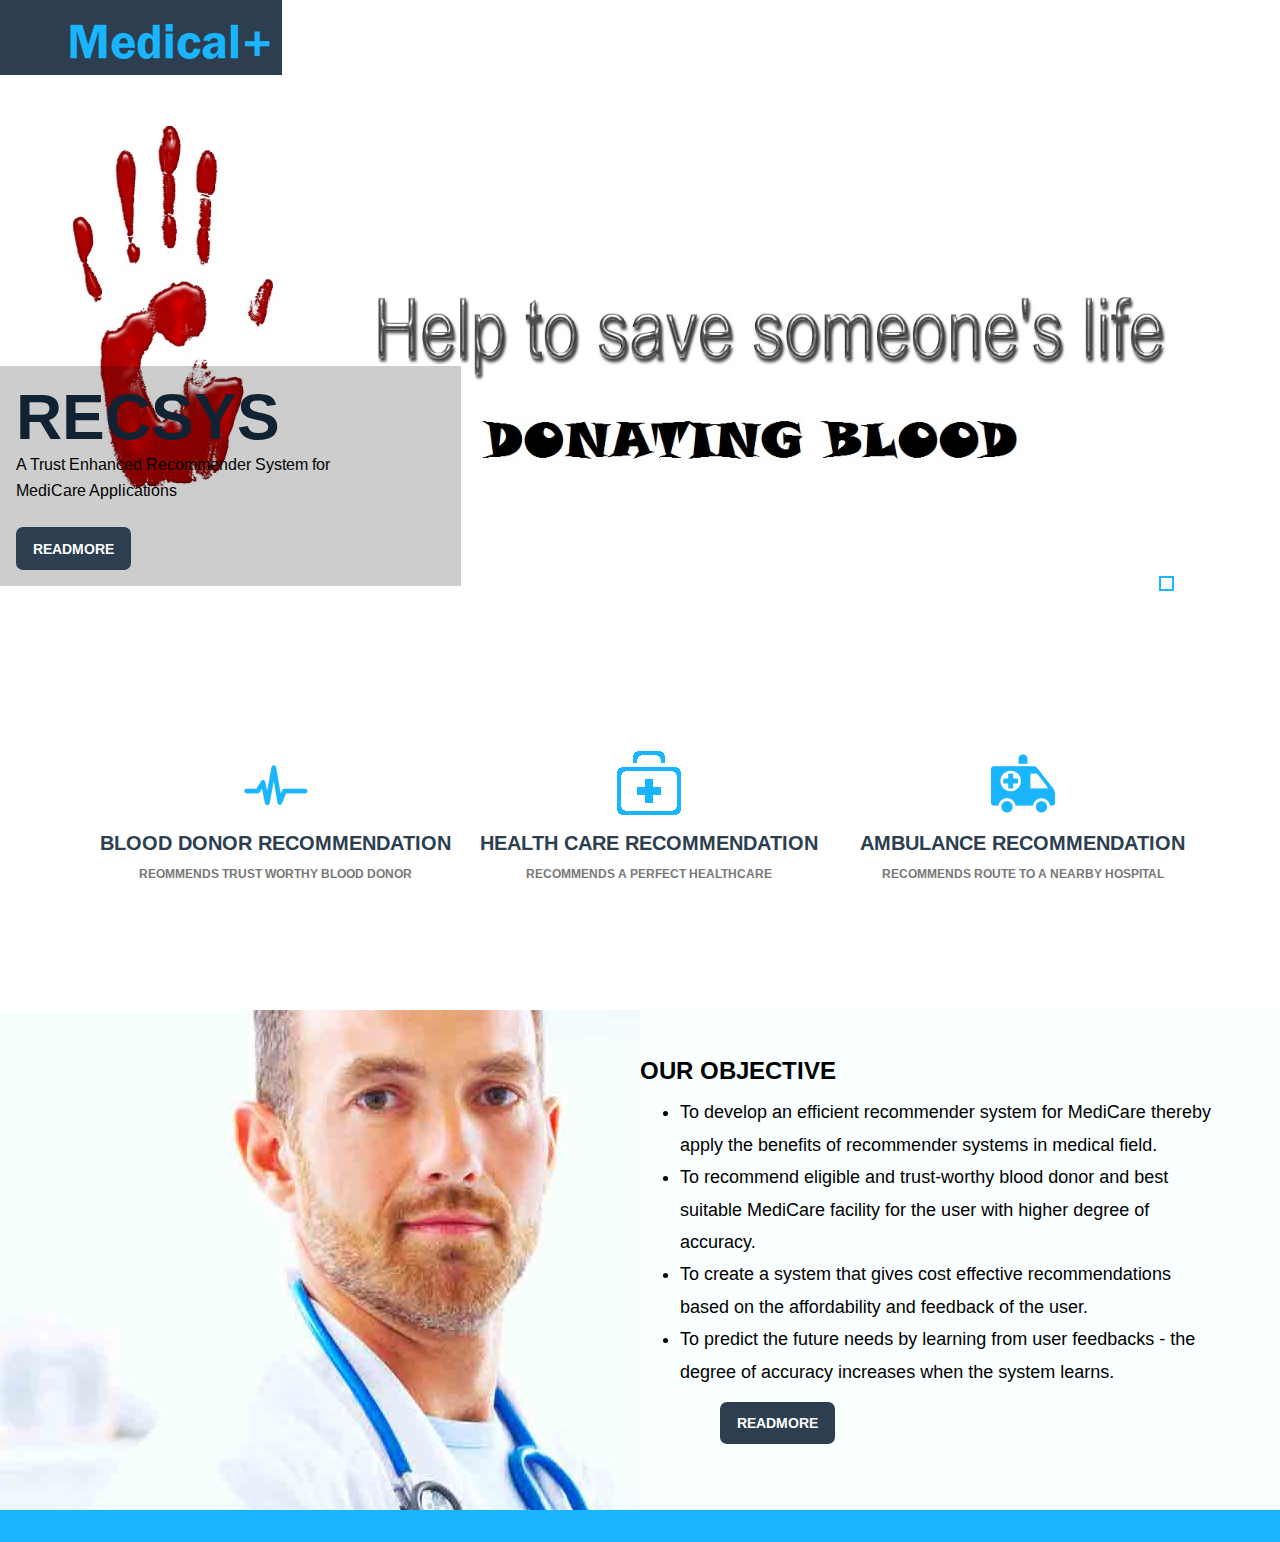
==== commit 6e1388d1: "Merge pull request #1 from thedeathlyhollows/master" ====
--- a/templates/Templates/web/index.html
+++ b/templates/Templates/web/index.html
@@ -25,6 +25,9 @@
 					</div>
 					<!-- logo -->
 					<!-- top-nav -->
+					
+					<!-- I have Commented here 
+
 					<div class="top-nav">
 						<span class="menu"> </span>
 						<ul>
@@ -35,6 +38,8 @@
 							<li><a href="contact.html">Contact</a></li>
 						</ul>
 					</div>
+
+					-->
 					<!-- top-nav -->
 					<!-- script-for-nav -->
 					<script>
@@ -83,7 +88,7 @@
 					    <div  id="top" class="callbacks_container">
 					      <ul class="rslides" id="slider4">
 					        <li>
-					          <img class="img-responsive" src="images/slide1.jpg" alt="">
+					          <img class="img-responsive" src="images/slide.jpg" alt="">
 					          <div class="slider-caption">
 					          	<h1>RecSys</h1>
 					         	 <p>A Trust Enhanced Recommender System for MediCare Applications </p>
@@ -116,33 +121,39 @@
 		<!-- top-grids -->
 		<div class="top-grids text-center">
 			<div class="container">
-				<div class="col-md-3">
+				<!--<div class="col-md-3">
 					<div class="top-grid">
 						<span class="t-icon1"> </span>
 						<h3>Lorem</h3>
 						 <p>Lorem ipsum dolor sit amet, consectetur adipiscing elit. lectus in quam elementum aliquet.</p>
 					</div>
-				</div>
-				<div class="col-md-3">
+				</div>-->
+				<div class="col-md-4">
+					<a class="btn" href="bRec.php">
 					<div class="top-grid">
 						<span class="t-icon2"> </span>
-						<h3>adipiscing</h3>
-						 <p>Lorem ipsum dolor sit amet, consectetur adipiscing elit. lectus in quam elementum aliquet.</p>
-					</div>
-				</div>
-				<div class="col-md-3">
+						<h3>Blood Donor Recommendation</h3>
+						<p>Reommends Trust Worthy Blood Donor</p>
+					</div>
+					</a>
+				</div>
+				<div class="col-md-4">
+					<a class="btn" href="hRec.php">
 					<div class="top-grid">
 						<span class="t-icon3"> </span>
-						<h3>elementum</h3>
-						 <p>Lorem ipsum dolor sit amet, consectetur adipiscing elit. lectus in quam elementum aliquet.</p>
-					</div>
-				</div>
-				<div class="col-md-3">
+						<h3>Health Care Recommendation</h3>
+						 <p>Recommends a Perfect Healthcare</p>
+					</div>
+					</a>
+				</div>
+				<div class="col-md-4">
+					<a class="btn" href="aRec.php">
 					<div class="top-grid">
 						<span class="t-icon4"> </span>
-						<h3>aliquet</h3>
-						 <p>Lorem ipsum dolor sit amet, consectetur adipiscing elit. lectus in quam elementum aliquet.</p>
-					</div>
+						<h3>Ambulance Recommendation</h3>
+						<p>Recommends Route to a Nearby Hospital</p>
+					</div>
+					</a>
 				</div>
 				<div class="clearfix"> </div>
 			</div>
@@ -155,16 +166,21 @@
 				
 			</div>
 			<div class="col-md-6 mid-grid-right">
-				<h2>About Us</h2>
-				<p>Ut mollis hendrerit lectus vel dapibus. Donec eget sapien sed nibh volutpat pellentesque nec ac nunc. Integer nec vehicula ipsum. Aenean gravida erat odio, non pharetra sem malesuada ut. Fusce volutpat, ligula vitae suscipit egestas, ligula arcu condimentum augue, ac varius lectus lacus at quam. Vestibulum sed aliquam turpis. Etiam semper elit in libero aliquet, vitae fermentum nulla gravida. Praesent ut sapien id orci lobortis varius.</p>
-				<p>Sed non nibh porttitor, tristique diam non, lobortis nisl. Proin et mauris ac urna posuere gravida a semper felis. Morbi congue elit eu scelerisque sagittis. Vestibulum blandit quam vitae pretium mollis. Nunc bibendum est a nibh finibus pellentesque.</p>
-				<p>ac urna posuere gravida a semper felis. Morbi congue elit eu scelerisque sagittis. Vestibulum blandit quam vitae pretium mollis. Nunc bibendum est a nibh finibus pellentesque.</p>
+				<h2>Our Objective</h2>
+				<ul>
+				<li>To develop an efficient recommender system for MediCare thereby apply the benefits of recommender systems in medical field.</li>
+				<li>To recommend eligible and trust-worthy blood donor and best suitable MediCare facility for the user with higher degree of accuracy.</li>
+				<li>To create a system that gives cost effective recommendations based on the affordability and feedback of the user.</li>
+				<li>To predict the future needs by learning from user feedbacks - the degree of accuracy increases when the system learns. </li>
+				<ul>
 				<a class="about-btn" href="about.html">ReadMore</a>
 			</div>
 			<div class="clearfix"> </div>
 		</div>
 		<!-- mid-grids -->
 		<!-- bottom-grids -->
+		
+		<!-- I have commented this
 		<div class="bottom-grids">
 				<h2>Latest-News</h2>
 				<div class="bottom-grid bottom-grid1">
@@ -207,14 +223,17 @@
 				<a class="load-news" href="#">LoadMore</a>
 			</div>
 		</div>
+		-->
 		<!-- bottom-grids -->
 		<!-- team -->
+		
+		<!-- I have commneted this
 		<div class="team">
 						<div class="container">
 							<div class="team-head text-center">
 								<h3>Our team</h3>
 							</div>
-							<!-- team-grids -->
+							
 							<div class="team-grids">
 								<div class="col-md-4">
 									<div class="team-grid">
@@ -259,8 +278,11 @@
 							</div>
 						</div>
 					</div>
+		-->
 		<!-- team -->
 		<!-- team-grids-caption -->
+
+		<!-- I have commented this
 		<div class="team-grids-caption">
 								<div class="container">
 									<div class="team-grids-caption-left">
@@ -273,11 +295,12 @@
 									<div class="clearfix"> </div>
 								</div>
 							</div>
+		-->
 		<!-- team-grids-caption -->
 		<!-- footer -->
 		<div class="footer">
 			<div class="container">
-				<p class="copy-right">Design by <a href="http://w3layouts.com/">W3layouts</a></p>
+				<!--p class="copy-right">Design by <a href="http://w3layouts.com/">W3layouts</a></p-->
 			</div>
 		</div>
 		<!-- /footer -->
--- a/templates/Templates/web/css/style.css
+++ b/templates/Templates/web/css/style.css
@@ -188,9 +188,9 @@
 	z-index: 999;
 	left: 0%;
 	top: 59%;
-	background: rgba(25, 181, 254, 0.21);
+	background: rgba(5, 5, 4, 0.20);
 	padding: 1em;
-	width: 42%;
+	width: 36%;
 }
 .slider-caption h1{
 	font-weight: 700;
@@ -198,7 +198,7 @@
 	font-size: 4em;
 	margin: 0;
 	padding: 0;
-	color:#FFF;
+	color:#123;
 }
 .slider-caption{
 
@@ -207,7 +207,7 @@
 	color:#2C3E50;
 }
 .slider-caption p{
-	color: #FFF;
+	color: #000;
 	font-weight: 100;
 	font-size: 1em;
 	width: 89%;
@@ -238,7 +238,7 @@
 	padding:3.5em 0;
 }
 .top-grid{
-	border:1px solid #EEE;
+	border:0.1px ;
 	padding:4em 0;
 	transition:border-color 0.5s all;
 }
@@ -278,6 +278,25 @@
 .top-grid span.t-icon4{
 	background-position: -242px 0px;
 }
+a.btn{
+	background:#FFFFFF;
+	padding:1.0em 1.0em;
+	text-transform:uppercase;
+	color:#123;
+	font-weight:700;
+	display:inline-block;
+	margin-top:0em;
+	text-decoration:none;
+	font-size: 0.875em;
+	border-radius:0.75em;
+	-webkit-border-radius:0.5em;
+	-moz-border-radius:0.5em;
+	-o-border-radius:0.5em;
+	-ms-border-radius:0.5em;
+}
+a.btn:hover{
+	background:#19b5fe;
+}
 /*-- mid-grids --*/
 .mid-grids {
 	background: #f9ffff;
@@ -292,15 +311,16 @@
 	min-height:500px;
 }
 .mid-grid-right h2{
-	color: #2C3E50;
+	color: #000000;
 	font-size: 1.5em;
 	text-transform: uppercase;
 	margin: 0;
 	padding: 0em 0 0.5em;
 	font-weight: 900;
 }
-.mid-grid-right p{
-	color: #777;
+.mid-grid-right li{
+	color: #000;
+	font: 18px/50px "Helvetica Neue", Helvetica, Arial, sans-serif;
 	line-height: 1.8em;
 	width:90%;
 }
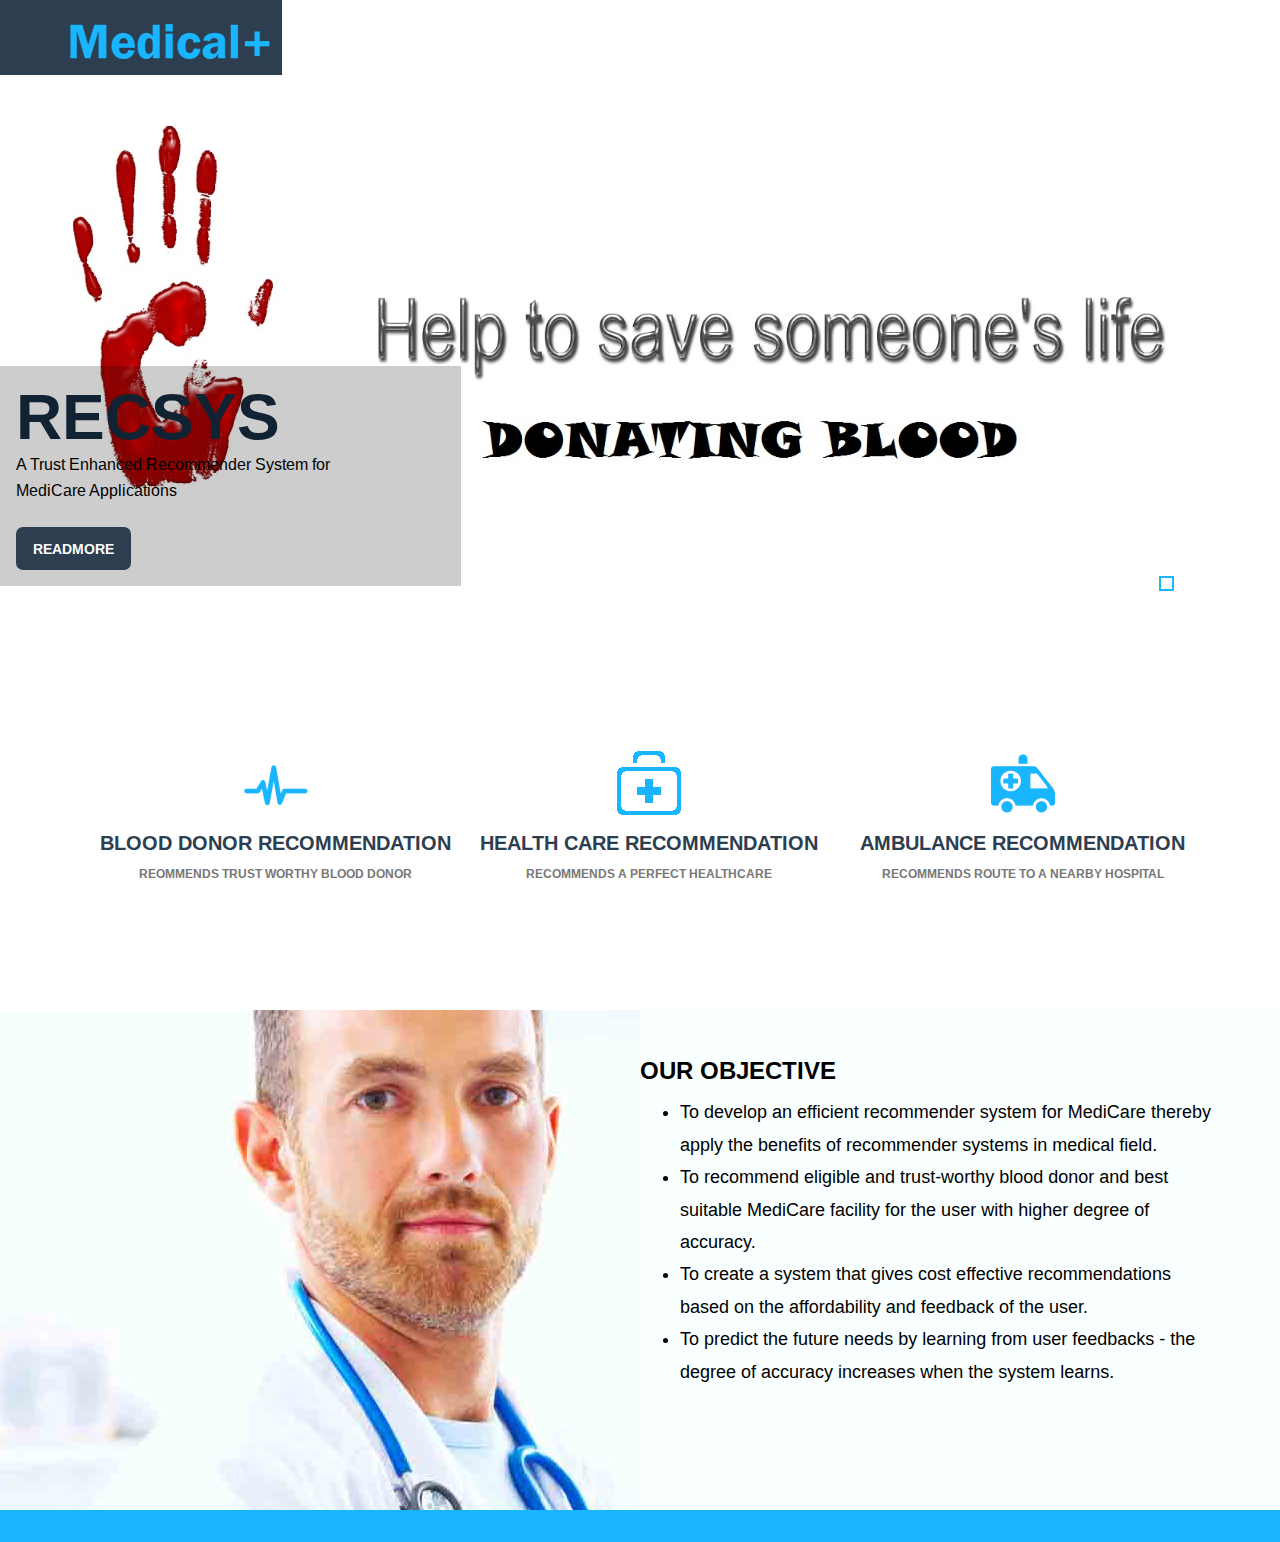
==== commit 00f94496: "Changes with css added and js modified further more TODO:add respective fields name by copying synta" ====
--- a/templates/Templates/web/index.html
+++ b/templates/Templates/web/index.html
@@ -1,4 +1,3 @@
-
 <!DOCTYPE HTML>
 <html>
 	<head>
@@ -129,7 +128,7 @@
 					</div>
 				</div>-->
 				<div class="col-md-4">
-					<a class="btn" href="bRec.php">
+					<a class="btn" href="loginB.html" target="blank_">
 					<div class="top-grid">
 						<span class="t-icon2"> </span>
 						<h3>Blood Donor Recommendation</h3>
@@ -138,7 +137,7 @@
 					</a>
 				</div>
 				<div class="col-md-4">
-					<a class="btn" href="hRec.php">
+					<a class="btn" href="" target="blank_">
 					<div class="top-grid">
 						<span class="t-icon3"> </span>
 						<h3>Health Care Recommendation</h3>
@@ -147,7 +146,7 @@
 					</a>
 				</div>
 				<div class="col-md-4">
-					<a class="btn" href="aRec.php">
+					<a class="btn" href="loginA.html" target="blank_">
 					<div class="top-grid">
 						<span class="t-icon4"> </span>
 						<h3>Ambulance Recommendation</h3>
@@ -173,7 +172,11 @@
 				<li>To create a system that gives cost effective recommendations based on the affordability and feedback of the user.</li>
 				<li>To predict the future needs by learning from user feedbacks - the degree of accuracy increases when the system learns. </li>
 				<ul>
+				<!-- 
+					dude read about this and then proceed it shows many other details 
+					can be included once when all the htmls are changed
 				<a class="about-btn" href="about.html">ReadMore</a>
+				-->
 			</div>
 			<div class="clearfix"> </div>
 		</div>
--- a/templates/Templates/web/css/style.css
+++ b/templates/Templates/web/css/style.css
@@ -164,6 +164,9 @@
     }
 }
 /*----*/
+.invisible{
+	display: none;
+}
 .callbacks_tabs a{
    visibility: hidden;
 }
@@ -570,11 +573,12 @@
 	font-size:1.5em;
 }
 .about-left p{
-	color: #777;
+	color: #005;
 	line-height: 1.8em;
+	text-align: justify;
 }
 .about-grids{
-	padding:1.5em 0;
+	padding:1.6em 0;
 }
 .about-left ul{
 	margin:0 0 0.8em 3em;
@@ -583,6 +587,7 @@
 .about-left ul li{
 	display:block;
 }
+
 .about-left ul li a{
 	color: #777;
 	text-decoration:none;
@@ -788,7 +793,6 @@
 	width:10px;
 	background:url(../images/nav-arrow.png) no-repeat 0px 0px;
 	display:inline-block;
-	vertical-align: middle;
 	margin:0 0.5em;
 }
 /*----*/
@@ -2009,4 +2013,4 @@
 	.blog-artical-info-text p {
 		margin: 0.5em 0;
 	}
-}
+}